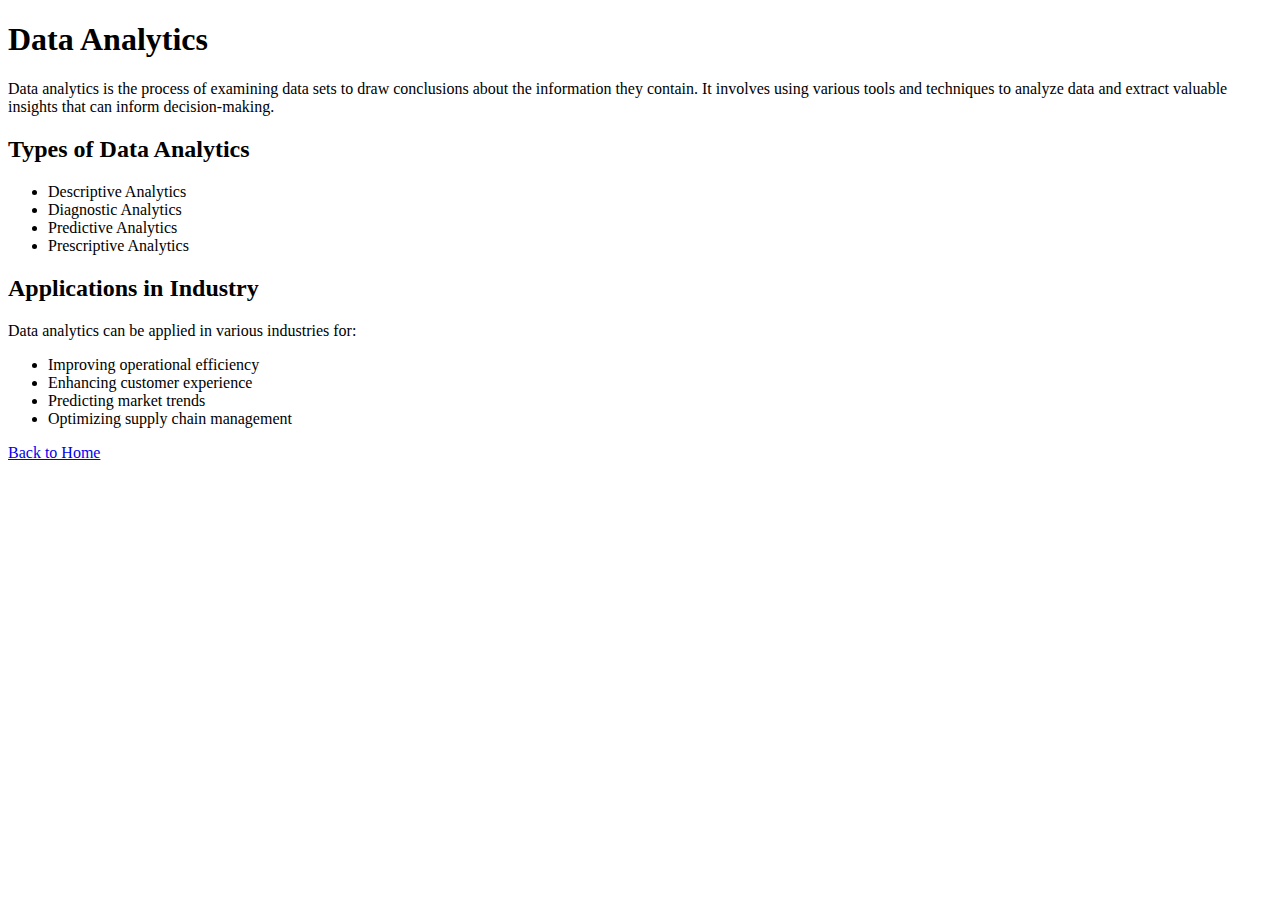
==== templates/analytics.html @ 7e095692 "initial commit" ====
<!DOCTYPE html>
<html lang="en">
<head>
    <meta charset="UTF-8">
    <meta name="viewport" content="width=device-width, initial-scale=1.0">
    <link rel="stylesheet" href="style.css">
    <title>Data Analytics - IAEMS</title>
</head>
<body>
    <div class="container">
        <h1>Data Analytics</h1>
        <p>Data analytics is the process of examining data sets to draw conclusions about the information they contain. It involves using various tools and techniques to analyze data and extract valuable insights that can inform decision-making.</p>
        <h2>Types of Data Analytics</h2>
        <ul>
            <li>Descriptive Analytics</li>
            <li>Diagnostic Analytics</li>
            <li>Predictive Analytics</li>
            <li>Prescriptive Analytics</li>
        </ul>
        <h2>Applications in Industry</h2>
        <p>Data analytics can be applied in various industries for:</p>
        <ul>
            <li>Improving operational efficiency</li>
            <li>Enhancing customer experience</li>
            <li>Predicting market trends</li>
            <li>Optimizing supply chain management</li>
        </ul>
        <a href="new.html">Back to Home</a>
    </div>
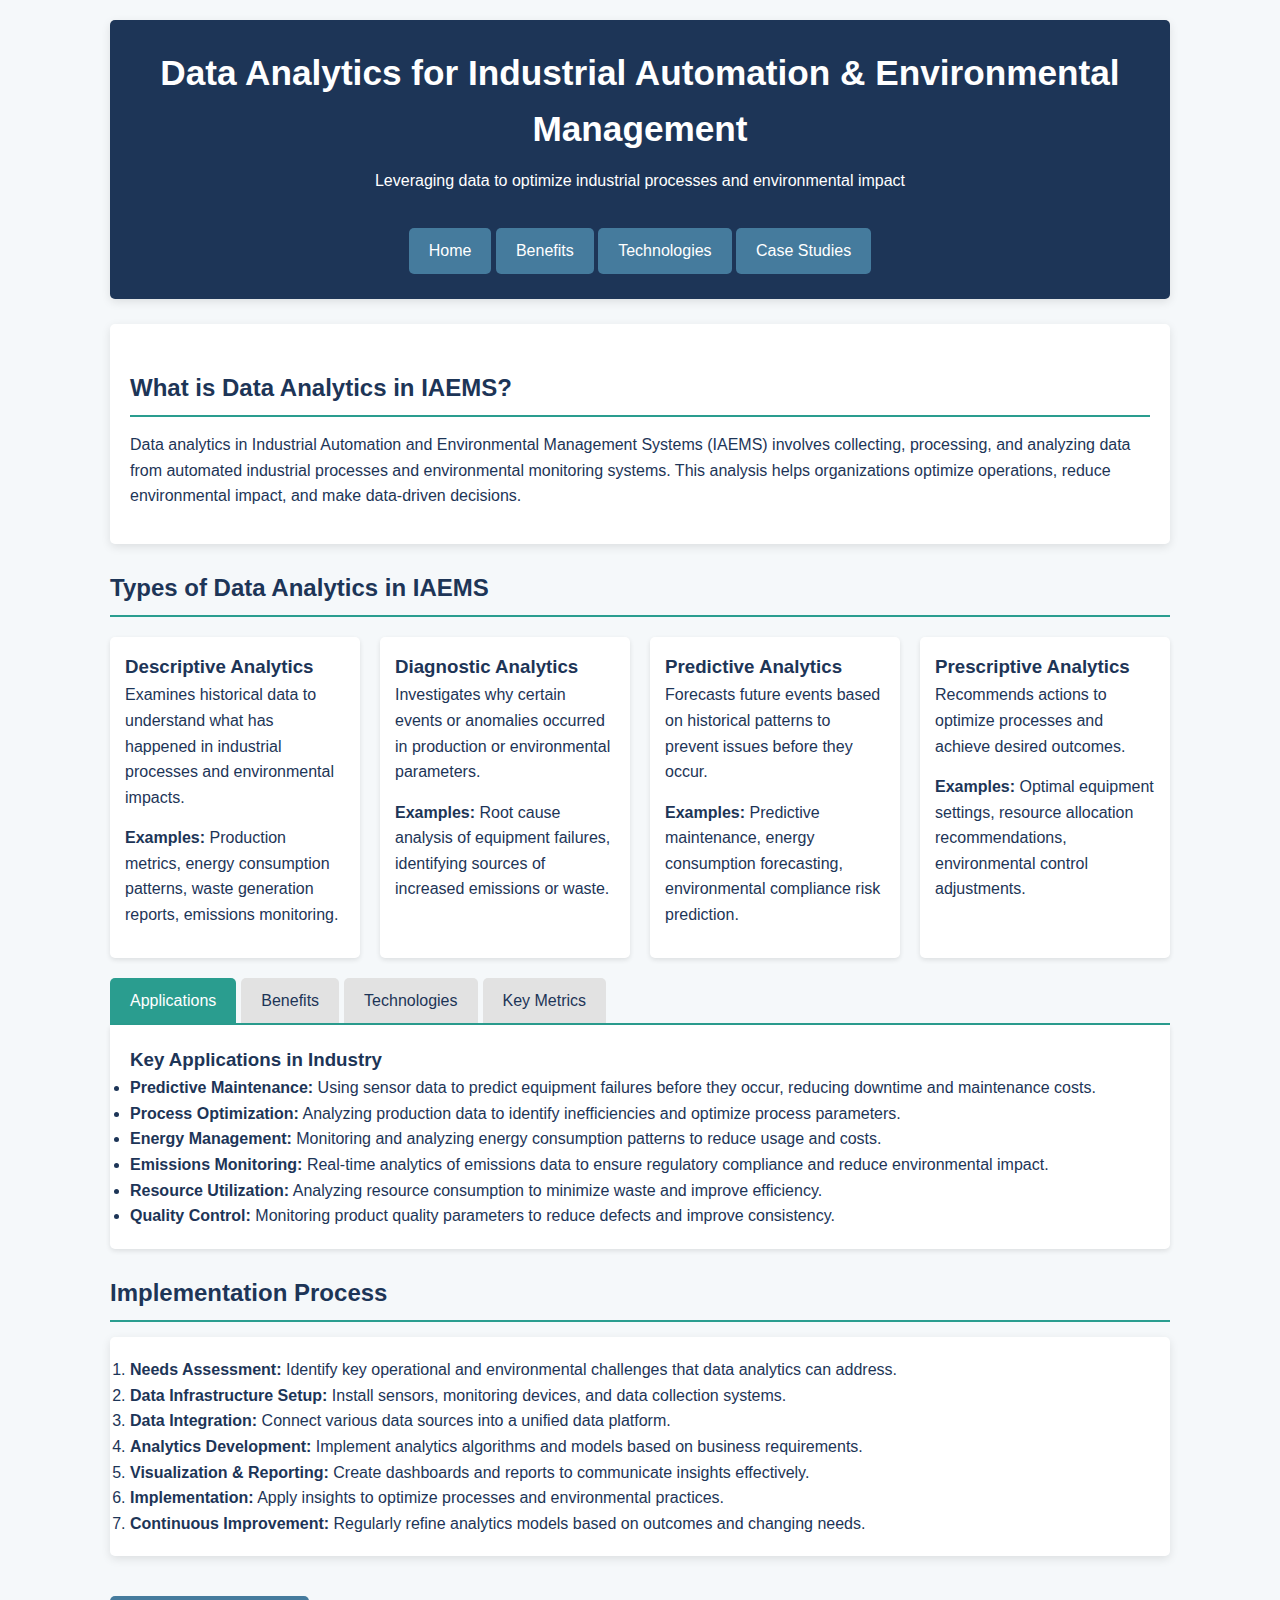
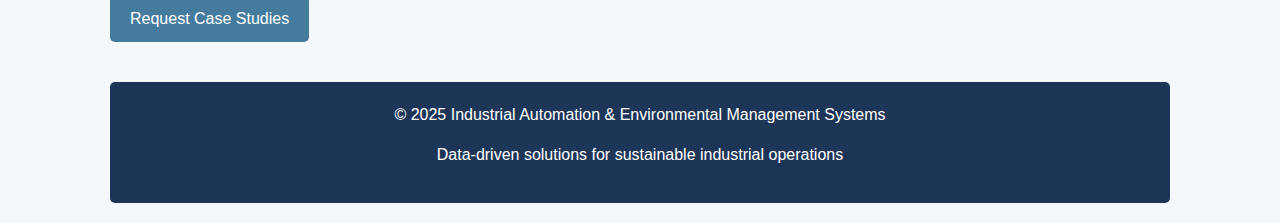
==== commit 00a5afa8: "initial" ====
--- a/templates/analytics.html
+++ b/templates/analytics.html
@@ -3,28 +3,551 @@
 <head>
     <meta charset="UTF-8">
     <meta name="viewport" content="width=device-width, initial-scale=1.0">
-    <link rel="stylesheet" href="style.css">
-    <title>Data Analytics - IAEMS</title>
+    <title>Data Analytics - Industrial Automation & Environmental Management</title>
+    <style>
+        :root {
+            --primary-color: #1d3557;
+            --secondary-color: #2a9d8f;
+            --accent-color: #457b9d;
+            --light-color: #f1faee;
+            --dark-color: #1d3557;
+            --chart-color-1: #e63946;
+            --chart-color-2: #2a9d8f;
+            --chart-color-3: #e9c46a;
+        }
+        
+        * {
+            margin: 0;
+            padding: 0;
+            box-sizing: border-box;
+            font-family: 'Segoe UI', Tahoma, Geneva, Verdana, sans-serif;
+        }
+        
+        body {
+            background-color: #f5f8fa;
+            color: var(--dark-color);
+            line-height: 1.6;
+        }
+        
+        .container {
+            max-width: 1100px;
+            margin: 0 auto;
+            padding: 20px;
+        }
+        
+        header {
+            background-color: var(--primary-color);
+            color: white;
+            text-align: center;
+            padding: 25px 0;
+            border-radius: 5px;
+            margin-bottom: 25px;
+            box-shadow: 0 3px 10px rgba(0,0,0,0.1);
+        }
+        
+        h1 {
+            font-size: 2.2rem;
+            margin-bottom: 10px;
+        }
+        
+        h2 {
+            color: var(--primary-color);
+            margin: 25px 0 15px;
+            padding-bottom: 8px;
+            border-bottom: 2px solid var(--secondary-color);
+        }
+        
+        p {
+            margin-bottom: 15px;
+        }
+        
+        .card {
+            background-color: white;
+            border-radius: 5px;
+            box-shadow: 0 3px 10px rgba(0,0,0,0.1);
+            padding: 20px;
+            margin-bottom: 20px;
+        }
+        
+        .flex-container {
+            display: flex;
+            flex-wrap: wrap;
+            gap: 20px;
+            margin: 20px 0;
+        }
+        
+        .flex-item {
+            flex: 1;
+            min-width: 250px;
+            background-color: white;
+            padding: 15px;
+            border-radius: 5px;
+            box-shadow: 0 2px 5px rgba(0,0,0,0.1);
+            transition: transform 0.3s ease;
+        }
+        
+        .flex-item:hover {
+            transform: translateY(-5px);
+        }
+        
+        .tabs {
+            display: flex;
+            border-bottom: 2px solid var(--secondary-color);
+        }
+        
+        .tab {
+            padding: 10px 20px;
+            background-color: #e2e2e2;
+            cursor: pointer;
+            border-radius: 5px 5px 0 0;
+            margin-right: 5px;
+            transition: background-color 0.3s ease;
+        }
+        
+        .tab.active {
+            background-color: var(--secondary-color);
+            color: white;
+        }
+        
+        .tab-content {
+            padding: 20px;
+            background-color: white;
+            border-radius: 0 0 5px 5px;
+            box-shadow: 0 2px 5px rgba(0,0,0,0.1);
+            display: none;
+        }
+        
+        .tab-content.active {
+            display: block;
+        }
+        
+        .metric-box {
+            text-align: center;
+            padding: 15px;
+            background-color: var(--light-color);
+            border-radius: 5px;
+            margin: 10px 0;
+            border-left: 4px solid var(--secondary-color);
+        }
+        
+        .metric-value {
+            font-size: 2.5rem;
+            font-weight: bold;
+            color: var(--secondary-color);
+        }
+        
+        .chart-container {
+            height: 300px;
+            margin: 20px 0;
+            position: relative;
+            background-color: #f8f9fa;
+            border-radius: 5px;
+            padding: 20px;
+        }
+        
+        .chart-bar {
+            position: absolute;
+            bottom: 40px;
+            width: 40px;
+            border-radius: 5px 5px 0 0;
+            transition: height 1s ease;
+        }
+        
+        .chart-label {
+            position: absolute;
+            bottom: 10px;
+            text-align: center;
+            width: 60px;
+            font-size: 12px;
+        }
+        
+        .donut-chart {
+            width: 180px;
+            height: 180px;
+            margin: 0 auto;
+            border-radius: 50%;
+            background: conic-gradient(
+                var(--chart-color-1) 0% 25%,
+                var(--chart-color-2) 25% 70%,
+                var(--chart-color-3) 70% 100%
+            );
+            position: relative;
+        }
+        
+        .donut-hole {
+            position: absolute;
+            width: 100px;
+            height: 100px;
+            top: 40px;
+            left: 40px;
+            background-color: white;
+            border-radius: 50%;
+        }
+        
+        .legend {
+            display: flex;
+            flex-wrap: wrap;
+            margin-top: 20px;
+            justify-content: center;
+        }
+        
+        .legend-item {
+            display: flex;
+            align-items: center;
+            margin: 5px 15px;
+        }
+        
+        .legend-color {
+            width: 15px;
+            height: 15px;
+            margin-right: 5px;
+            border-radius: 3px;
+        }
+        
+        footer {
+            text-align: center;
+            margin-top: 40px;
+            padding: 20px;
+            background-color: var(--primary-color);
+            color: white;
+            border-radius: 5px;
+        }
+        
+        a {
+            display: inline-block;
+            margin-top: 20px;
+            padding: 10px 20px;
+            background-color: var(--accent-color);
+            color: white;
+            text-decoration: none;
+            border-radius: 5px;
+            transition: background-color 0.3s ease;
+        }
+        
+        a:hover {
+            background-color: #2a6f97;
+        }
+        
+        @media (max-width: 768px) {
+            .container {
+                padding: 10px;
+            }
+            
+            .flex-container {
+                flex-direction: column;
+            }
+            
+            .tabs {
+                flex-direction: column;
+            }
+            
+            .tab {
+                margin-bottom: 5px;
+                border-radius: 5px;
+            }
+            
+            .metric-value {
+                font-size: 2rem;
+            }
+        }
+    </style>
 </head>
 <body>
     <div class="container">
-        <h1>Data Analytics</h1>
-        <p>Data analytics is the process of examining data sets to draw conclusions about the information they contain. It involves using various tools and techniques to analyze data and extract valuable insights that can inform decision-making.</p>
-        <h2>Types of Data Analytics</h2>
-        <ul>
-            <li>Descriptive Analytics</li>
-            <li>Diagnostic Analytics</li>
-            <li>Predictive Analytics</li>
-            <li>Prescriptive Analytics</li>
-        </ul>
-        <h2>Applications in Industry</h2>
-        <p>Data analytics can be applied in various industries for:</p>
-        <ul>
-            <li>Improving operational efficiency</li>
-            <li>Enhancing customer experience</li>
-            <li>Predicting market trends</li>
-            <li>Optimizing supply chain management</li>
-        </ul>
-        <a href="new.html">Back to Home</a>
+        <header>
+            <h1>Data Analytics for Industrial Automation & Environmental Management</h1>
+            <p>Leveraging data to optimize industrial processes and environmental impact</p>
+            <nav>
+                <div class="nav-links">
+                  <a href="new.html" class="nav-link">Home</a>
+                  <a href="#benefits" class="nav-link">Benefits</a>
+                  <a href="#technologies" class="nav-link">Technologies</a>
+                  <a href="#case-studies" class="nav-link">Case Studies</a>
+                </div>
+              </nav>
+        </header>
+        
+        <div class="card">
+            <h2>What is Data Analytics in IAEMS?</h2>
+            <p>Data analytics in Industrial Automation and Environmental Management Systems (IAEMS) involves collecting, processing, and analyzing data from automated industrial processes and environmental monitoring systems. This analysis helps organizations optimize operations, reduce environmental impact, and make data-driven decisions.</p>
+        </div>
+        
+        <h2>Types of Data Analytics in IAEMS</h2>
+        <div class="flex-container">
+            <div class="flex-item">
+                <h3>Descriptive Analytics</h3>
+                <p>Examines historical data to understand what has happened in industrial processes and environmental impacts.</p>
+                <p><strong>Examples:</strong> Production metrics, energy consumption patterns, waste generation reports, emissions monitoring.</p>
+            </div>
+            <div class="flex-item">
+                <h3>Diagnostic Analytics</h3>
+                <p>Investigates why certain events or anomalies occurred in production or environmental parameters.</p>
+                <p><strong>Examples:</strong> Root cause analysis of equipment failures, identifying sources of increased emissions or waste.</p>
+            </div>
+            <div class="flex-item">
+                <h3>Predictive Analytics</h3>
+                <p>Forecasts future events based on historical patterns to prevent issues before they occur.</p>
+                <p><strong>Examples:</strong> Predictive maintenance, energy consumption forecasting, environmental compliance risk prediction.</p>
+            </div>
+            <div class="flex-item">
+                <h3>Prescriptive Analytics</h3>
+                <p>Recommends actions to optimize processes and achieve desired outcomes.</p>
+                <p><strong>Examples:</strong> Optimal equipment settings, resource allocation recommendations, environmental control adjustments.</p>
+            </div>
+        </div>
+        
+        <div class="tab-container">
+            <div class="tabs">
+                <div class="tab active" data-tab="applications">Applications</div>
+                <div class="tab" data-tab="benefits">Benefits</div>
+                <div class="tab" data-tab="technologies">Technologies</div>
+                <div class="tab" data-tab="metrics">Key Metrics</div>
+            </div>
+            
+            <div class="tab-content active" id="applications">
+                <h3>Key Applications in Industry</h3>
+                <ul>
+                    <li><strong>Predictive Maintenance:</strong> Using sensor data to predict equipment failures before they occur, reducing downtime and maintenance costs.</li>
+                    <li><strong>Process Optimization:</strong> Analyzing production data to identify inefficiencies and optimize process parameters.</li>
+                    <li><strong>Energy Management:</strong> Monitoring and analyzing energy consumption patterns to reduce usage and costs.</li>
+                    <li><strong>Emissions Monitoring:</strong> Real-time analytics of emissions data to ensure regulatory compliance and reduce environmental impact.</li>
+                    <li><strong>Resource Utilization:</strong> Analyzing resource consumption to minimize waste and improve efficiency.</li>
+                    <li><strong>Quality Control:</strong> Monitoring product quality parameters to reduce defects and improve consistency.</li>
+                </ul>
+            </div>
+            
+            <div class="tab-content" id="benefits">
+                <h3>Business & Environmental Benefits</h3>
+                <div class="flex-container">
+                    <div class="flex-item">
+                        <h4>Operational Benefits</h4>
+                        <div class="metric-box">
+                            <p>Average Maintenance Cost Reduction</p>
+                            <div class="metric-value">28%</div>
+                        </div>
+                        <div class="metric-box">
+                            <p>Production Efficiency Improvement</p>
+                            <div class="metric-value">22%</div>
+                        </div>
+                        <div class="metric-box">
+                            <p>Downtime Reduction</p>
+                            <div class="metric-value">35%</div>
+                        </div>
+                    </div>
+                    <div class="flex-item">
+                        <h4>Environmental Benefits</h4>
+                        <div class="metric-box">
+                            <p>Energy Consumption Reduction</p>
+                            <div class="metric-value">24%</div>
+                        </div>
+                        <div class="metric-box">
+                            <p>Waste Reduction</p>
+                            <div class="metric-value">32%</div>
+                        </div>
+                        <div class="metric-box">
+                            <p>Carbon Footprint Reduction</p>
+                            <div class="metric-value">18%</div>
+                        </div>
+                    </div>
+                </div>
+            </div>
+            
+            <div class="tab-content" id="technologies">
+                <h3>Enabling Technologies</h3>
+                <div class="flex-container">
+                    <div class="flex-item">
+                        <h4>Data Collection</h4>
+                        <ul>
+                            <li>Industrial IoT Sensors</li>
+                            <li>SCADA Systems</li>
+                            <li>Environmental Monitoring Devices</li>
+                            <li>Smart Meters</li>
+                            <li>Automated Data Logging Systems</li>
+                        </ul>
+                    </div>
+                    <div class="flex-item">
+                        <h4>Data Processing</h4>
+                        <ul>
+                            <li>Edge Computing</li>
+                            <li>Cloud Computing Platforms</li>
+                            <li>Big Data Frameworks</li>
+                            <li>Real-time Processing Systems</li>
+                            <li>Data Integration Tools</li>
+                        </ul>
+                    </div>
+                    <div class="flex-item">
+                        <h4>Analysis & Visualization</h4>
+                        <ul>
+                            <li>Machine Learning Algorithms</li>
+                            <li>Statistical Analysis Tools</li>
+                            <li>Digital Twins</li>
+                            <li>Business Intelligence Dashboards</li>
+                            <li>Augmented Reality Interfaces</li>
+                        </ul>
+                    </div>
+                </div>
+                <div class="chart-container" id="tech-adoption-chart">
+                    <!-- Chart will be populated by JavaScript -->
+                </div>
+            </div>
+            
+            <div class="tab-content" id="metrics">
+                <h3>Key Performance Indicators</h3>
+                <p>Organizations implementing data analytics in IAEMS typically track these essential metrics:</p>
+                
+                <h4>Operational KPIs</h4>
+                <ul>
+                    <li>Overall Equipment Effectiveness (OEE)</li>
+                    <li>Mean Time Between Failures (MTBF)</li>
+                    <li>Mean Time to Repair (MTTR)</li>
+                    <li>Production Rate</li>
+                    <li>First Pass Yield</li>
+                </ul>
+                
+                <h4>Environmental KPIs</h4>
+                <ul>
+                    <li>Energy Consumption per Unit</li>
+                    <li>Water Usage per Unit</li>
+                    <li>Waste Generation Rate</li>
+                    <li>Carbon Emissions per Unit</li>
+                    <li>Compliance Rate</li>
+                </ul>
+                
+                <h4>ROI Distribution from Data Analytics Projects</h4>
+                <div style="display: flex; justify-content: center; margin-top: 20px;">
+                    <div style="width: 50%; text-align: center;">
+                        <div class="donut-chart">
+                            <div class="donut-hole"></div>
+                        </div>
+                        <div class="legend">
+                            <div class="legend-item">
+                                <div class="legend-color" style="background-color: var(--chart-color-1);"></div>
+                                <span>Operational Efficiency (25%)</span>
+                            </div>
+                            <div class="legend-item">
+                                <div class="legend-color" style="background-color: var(--chart-color-2);"></div>
+                                <span>Energy & Resource Savings (45%)</span>
+                            </div>
+                            <div class="legend-item">
+                                <div class="legend-color" style="background-color: var(--chart-color-3);"></div>
+                                <span>Quality Improvements (30%)</span>
+                            </div>
+                        </div>
+                    </div>
+                </div>
+            </div>
+        </div>
+        
+        <h2>Implementation Process</h2>
+        <div class="card">
+            <ol>
+                <li><strong>Needs Assessment:</strong> Identify key operational and environmental challenges that data analytics can address.</li>
+                <li><strong>Data Infrastructure Setup:</strong> Install sensors, monitoring devices, and data collection systems.</li>
+                <li><strong>Data Integration:</strong> Connect various data sources into a unified data platform.</li>
+                <li><strong>Analytics Development:</strong> Implement analytics algorithms and models based on business requirements.</li>
+                <li><strong>Visualization & Reporting:</strong> Create dashboards and reports to communicate insights effectively.</li>
+                <li><strong>Implementation:</strong> Apply insights to optimize processes and environmental practices.</li>
+                <li><strong>Continuous Improvement:</strong> Regularly refine analytics models based on outcomes and changing needs.</li>
+            </ol>
+        </div>
+        
+        <a href="#" id="learn-more">Request Case Studies</a>
+        
+        <footer>
+            <p>© 2025 Industrial Automation & Environmental Management Systems</p>
+            <p>Data-driven solutions for sustainable industrial operations</p>
+        </footer>
     </div>
-   +    
+    <script>
+        // Tab functionality
+        document.querySelectorAll('.tab').forEach(tab => {
+            tab.addEventListener('click', () => {
+                // Remove active class from all tabs and contents
+                document.querySelectorAll('.tab').forEach(t => t.classList.remove('active'));
+                document.querySelectorAll('.tab-content').forEach(c => c.classList.remove('active'));
+                
+                // Add active class to clicked tab
+                tab.classList.add('active');
+                
+                // Show corresponding content
+                const tabId = tab.getAttribute('data-tab');
+                document.getElementById(tabId).classList.add('active');
+                
+                // Initialize chart if technologies tab is clicked
+                if (tabId === 'technologies') {
+                    initTechAdoptionChart();
+                }
+            });
+        });
+        
+        // Learn more button
+        document.getElementById('learn-more').addEventListener('click', (e) => {
+            e.preventDefault();
+            alert('Thank you for your interest! Case studies on data analytics in IAEMS will be sent to your email.');
+        });
+        
+        // Technology adoption chart
+        function initTechAdoptionChart() {
+            const chartContainer = document.getElementById('tech-adoption-chart');
+            if (chartContainer.hasChildNodes()) return; // Prevent recreating if already exists
+            
+            const technologies = [
+                { name: 'IoT Sensors', adoption: 82, color: '#2a9d8f' },
+                { name: 'Cloud Analytics', adoption: 75, color: '#e9c46a' },
+                { name: 'Machine Learning', adoption: 63, color: '#f4a261' },
+                { name: 'Digital Twins', adoption: 48, color: '#e63946' },
+                { name: 'Edge Computing', adoption: 57, color: '#457b9d' }
+            ];
+            
+            technologies.forEach((tech, index) => {
+                const barContainer = document.createElement('div');
+                barContainer.style.position = 'absolute';
+                barContainer.style.left = `${index * 20}%`;
+                barContainer.style.width = '60px';
+                barContainer.style.height = '100%';
+                barContainer.style.textAlign = 'center';
+                
+                const bar = document.createElement('div');
+                bar.className = 'chart-bar';
+                bar.style.left = '10px';
+                bar.style.height = '0';
+                bar.style.backgroundColor = tech.color;
+                
+                const label = document.createElement('div');
+                label.className = 'chart-label';
+                label.textContent = tech.name;
+                
+                barContainer.appendChild(bar);
+                barContainer.appendChild(label);
+                chartContainer.appendChild(barContainer);
+                
+                // Animate bar height with slight delay for each bar
+                setTimeout(() => {
+                    bar.style.height = `${tech.adoption * 2}px`;
+                    
+                    // Add percentage label
+                    const percentLabel = document.createElement('div');
+                    percentLabel.style.position = 'absolute';
+                    percentLabel.style.top = `-20px`;
+                    percentLabel.style.width = '100%';
+                    percentLabel.style.textAlign = 'center';
+                    percentLabel.textContent = `${tech.adoption}%`;
+                    bar.appendChild(percentLabel);
+                }, 100 * index);
+            });
+        }
+        
+        // Add hover effects to flex items
+        document.querySelectorAll('.flex-item').forEach(item => {
+            item.addEventListener('mouseenter', () => {
+                item.style.boxShadow = '0 5px 15px rgba(0,0,0,0.1)';
+            });
+            item.addEventListener('mouseleave', () => {
+                item.style.boxShadow = '0 2px 5px rgba(0,0,0,0.1)';
+            });
+        });
+    </script>
+</body>
+</html>
+
